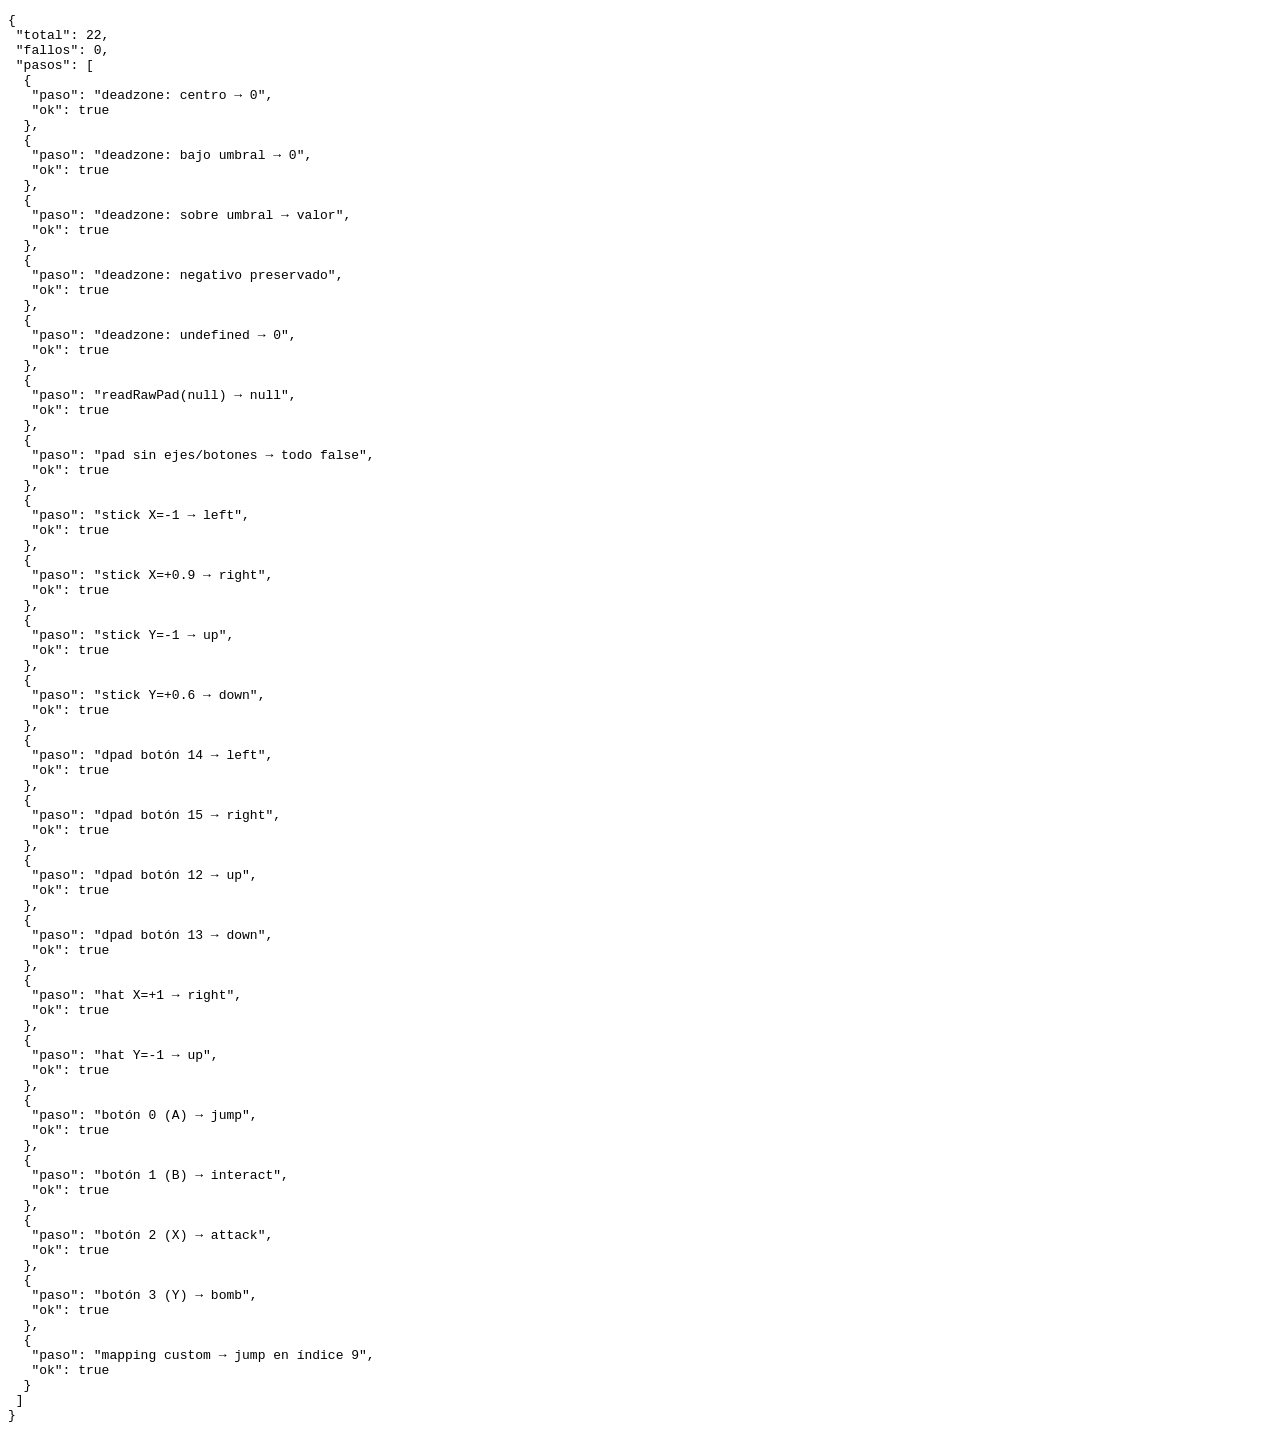
==== hermes/verificar-gamepad.html @ b20c4224 "feat(gamepad): soporte de gamepad Bluetooth en móvil (mapping no estándar y ejes faltantes)" ====
<!doctype html><html><head><meta charset="utf-8"><title>PENDIENTE</title></head><body>
<pre id="v">corriendo…</pre>
<script type="module">
import { deadzone, readRawPad } from "../src/controles/GamepadRig.js";

const pasos = [];
const ok = (cond, nombre) => pasos.push({ paso: nombre, ok: !!cond });

ok(deadzone(0, 0.25) === 0, "deadzone: centro → 0");
ok(deadzone(0.1, 0.25) === 0, "deadzone: bajo umbral → 0");
ok(deadzone(0.5, 0.25) === 0.5, "deadzone: sobre umbral → valor");
ok(deadzone(-0.9, 0.25) === -0.9, "deadzone: negativo preservado");
ok(deadzone(undefined, 0.25) === 0, "deadzone: undefined → 0");

ok(readRawPad(null) === null, "readRawPad(null) → null");

// Pad sin ejes ni botones (caso "no-isAxis"): NO lanza y da todo false.
const vacio = { axes: [], buttons: [] };
let res = readRawPad(vacio);
ok(res && !res.left && !res.right && !res.up && !res.down && !res.jump, "pad sin ejes/botones → todo false");

// Stick izquierdo → direcciones (analógico → digital con deadzone).
const std = { axes: [-1, 0, 0, 0, 0, 0, 0, 0], buttons: Array.from({ length: 16 }, () => ({ pressed: false, value: 0 })) };
res = readRawPad(std);
ok(res.left === true && res.right === false, "stick X=-1 → left");
std.axes[0] = 0.9; res = readRawPad(std);
ok(res.right === true && res.left === false, "stick X=+0.9 → right");
std.axes[0] = 0; std.axes[1] = -1; res = readRawPad(std);
ok(res.up === true, "stick Y=-1 → up");
std.axes[1] = 0.6; res = readRawPad(std);
ok(res.down === true, "stick Y=+0.6 → down");
std.axes[1] = 0;

// Cruceta como botones 12-15 (estándar).
std.buttons[14].pressed = true; res = readRawPad(std);
ok(res.left === true, "dpad botón 14 → left");
std.buttons[14].pressed = false; std.buttons[15].pressed = true; res = readRawPad(std);
ok(res.right === true, "dpad botón 15 → right");
std.buttons[15].pressed = false; std.buttons[12].pressed = true; res = readRawPad(std);
ok(res.up === true, "dpad botón 12 → up");
std.buttons[12].pressed = false; std.buttons[13].pressed = true; res = readRawPad(std);
ok(res.down === true, "dpad botón 13 → down");
std.buttons[13].pressed = false;

// Cruceta como "hat" (ejes 6/7, valores -1/0/1) — Android genérico.
const hat = { axes: [0, 0, 0, 0, 0, 0, 1, 0], buttons: [] };
res = readRawPad(hat);
ok(res.right === true && res.left === false, "hat X=+1 → right");
hat.axes[6] = 0; hat.axes[7] = -1; res = readRawPad(hat);
ok(res.up === true, "hat Y=-1 → up");

// Botones por mapping estándar.
const btns = { axes: [], buttons: Array.from({ length: 16 }, () => ({ pressed: false })) };
btns.buttons[0].pressed = true; res = readRawPad(btns);
ok(res.jump === true, "botón 0 (A) → jump");
btns.buttons[0].pressed = false; btns.buttons[1].pressed = true; res = readRawPad(btns);
ok(res.interact === true, "botón 1 (B) → interact");
btns.buttons[1].pressed = false; btns.buttons[2].pressed = true; res = readRawPad(btns);
ok(res.attack === true, "botón 2 (X) → attack");
btns.buttons[2].pressed = false; btns.buttons[3].pressed = true; res = readRawPad(btns);
ok(res.bomb === true, "botón 3 (Y) → bomb");

// Mapping custom (no estándar).
const custom = { axes: [], buttons: Array.from({ length: 16 }, () => ({ pressed: false })) };
custom.buttons[9].pressed = true;
res = readRawPad(custom, { jump: 9, interact: 1, attack: 2, bomb: 3 });
ok(res.jump === true && res.interact === false, "mapping custom → jump en índice 9");

const fallos = pasos.filter(p => !p.ok);
document.title = fallos.length === 0 ? "OK" : `FALLO - ${fallos.length} pasos`;
document.getElementById("v").textContent = JSON.stringify({ total: pasos.length, fallos: fallos.length, pasos }, null, 1);
</script></body></html>
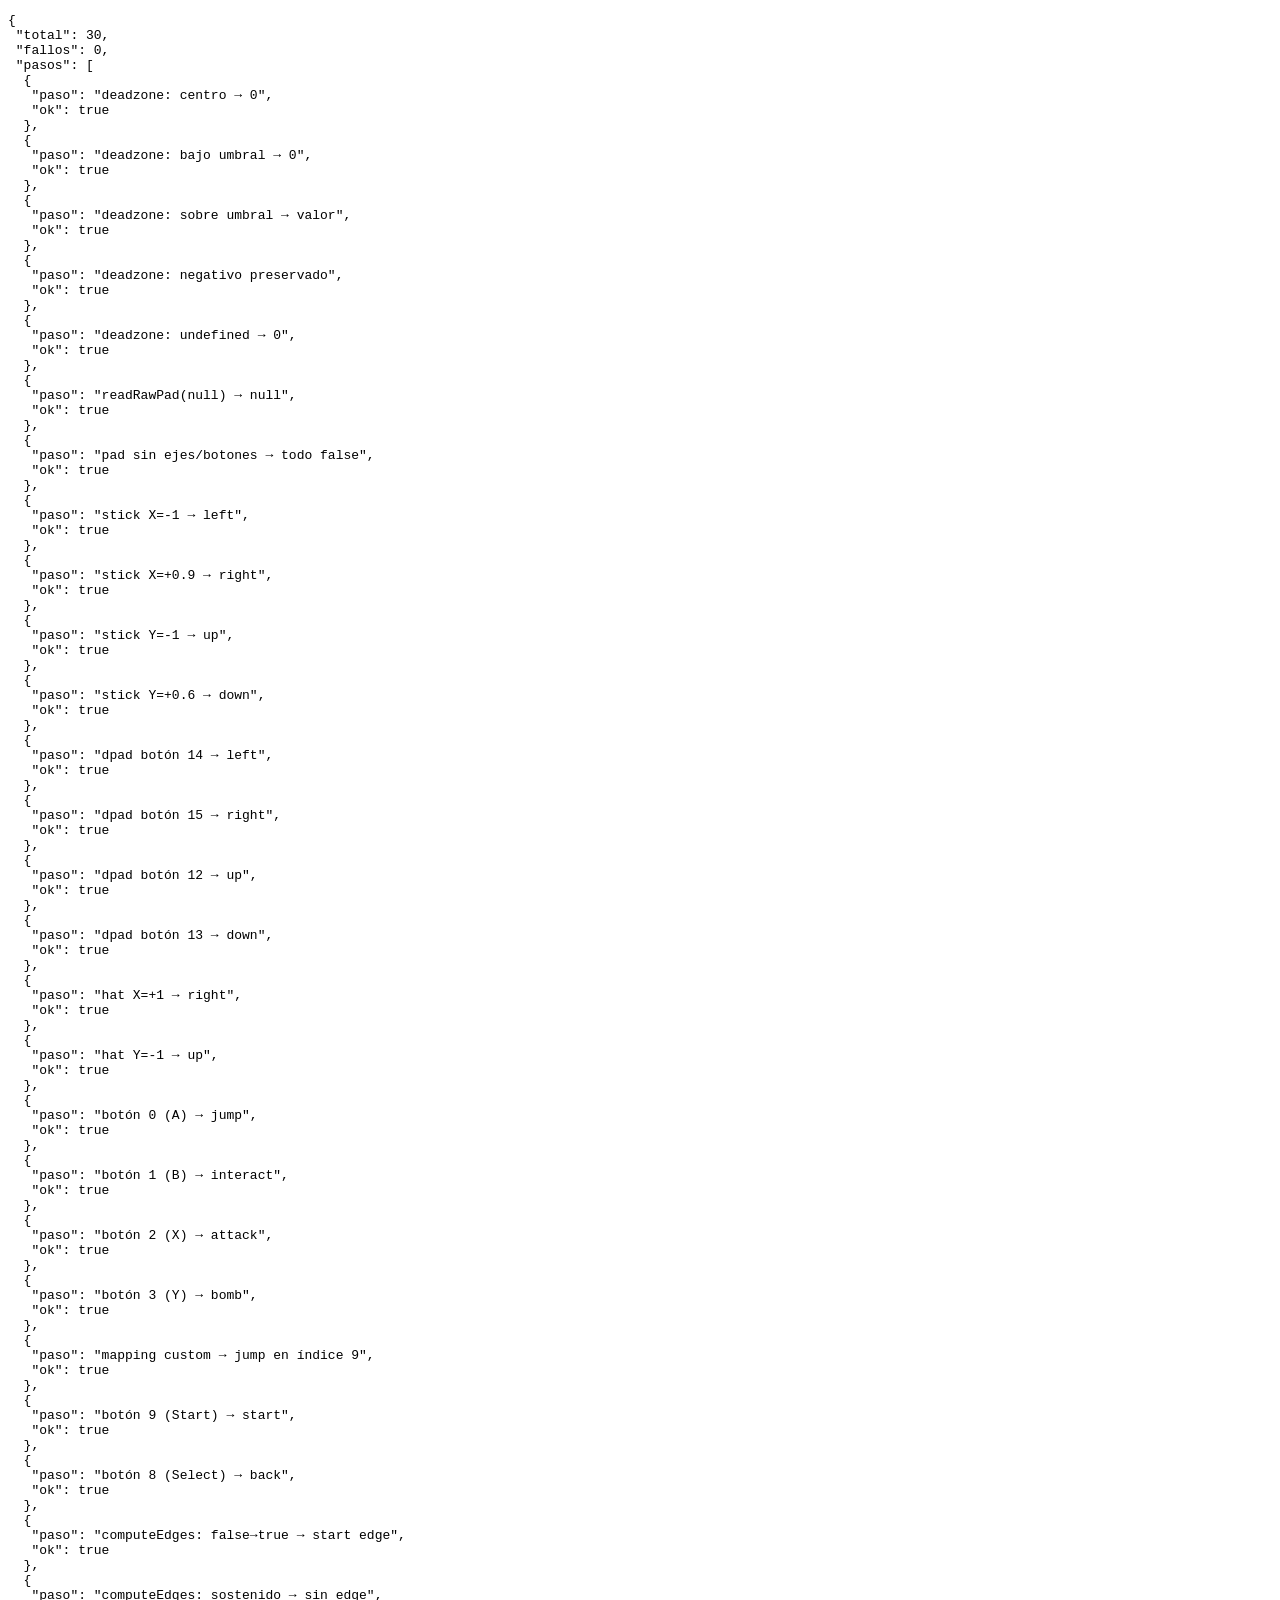
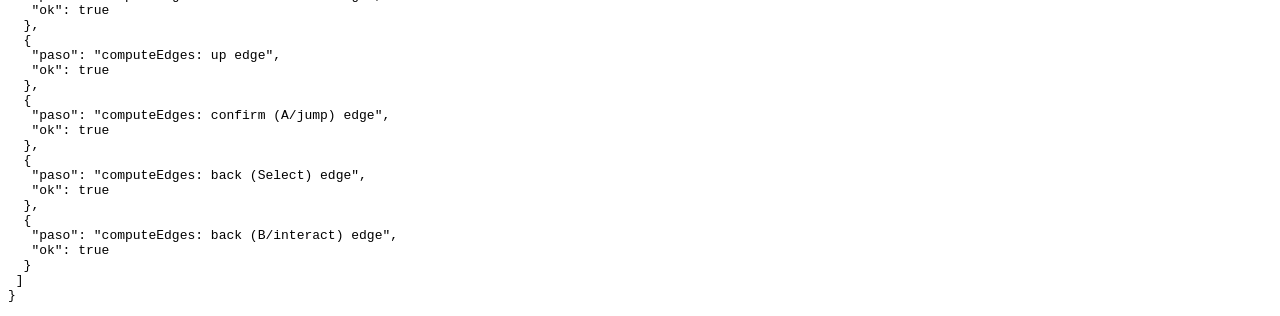
==== commit 654a7973: "feat(gamepad): pausa, negociación astral y reinicio con control" ====
--- a/hermes/verificar-gamepad.html
+++ b/hermes/verificar-gamepad.html
@@ -1,7 +1,7 @@
 <!doctype html><html><head><meta charset="utf-8"><title>PENDIENTE</title></head><body>
 <pre id="v">corriendo…</pre>
 <script type="module">
-import { deadzone, readRawPad } from "../src/controles/GamepadRig.js";
+import { deadzone, readRawPad, computeEdges } from "../src/controles/GamepadRig.js";
 
 const pasos = [];
 const ok = (cond, nombre) => pasos.push({ paso: nombre, ok: !!cond });
@@ -66,6 +66,28 @@
 res = readRawPad(custom, { jump: 9, interact: 1, attack: 2, bomb: 3 });
 ok(res.jump === true && res.interact === false, "mapping custom → jump en índice 9");
 
+// Botones Start/Back (índices 8/9).
+btns.buttons[3].pressed = false;
+btns.buttons[9].pressed = true; res = readRawPad(btns);
+ok(res.start === true, "botón 9 (Start) → start");
+btns.buttons[9].pressed = false; btns.buttons[8].pressed = true; res = readRawPad(btns);
+ok(res.back === true, "botón 8 (Select) → back");
+btns.buttons[8].pressed = false;
+
+// computeEdges: flancos de menú (puro).
+let ce = computeEdges({ start: false }, { start: true });
+ok(ce.edges.start === true, "computeEdges: false→true → start edge");
+ce = computeEdges({ start: true }, { start: true });
+ok(ce.edges.start === false, "computeEdges: sostenido → sin edge");
+ce = computeEdges({ up: false, down: false }, { up: true });
+ok(ce.edges.up === true && ce.edges.down === false, "computeEdges: up edge");
+ce = computeEdges({ jump: false }, { jump: true });
+ok(ce.edges.confirm === true, "computeEdges: confirm (A/jump) edge");
+ce = computeEdges({ interact: false, back: false }, { back: true });
+ok(ce.edges.back === true, "computeEdges: back (Select) edge");
+ce = computeEdges({ interact: false, back: false }, { interact: true });
+ok(ce.edges.back === true, "computeEdges: back (B/interact) edge");
+
 const fallos = pasos.filter(p => !p.ok);
 document.title = fallos.length === 0 ? "OK" : `FALLO - ${fallos.length} pasos`;
 document.getElementById("v").textContent = JSON.stringify({ total: pasos.length, fallos: fallos.length, pasos }, null, 1);
